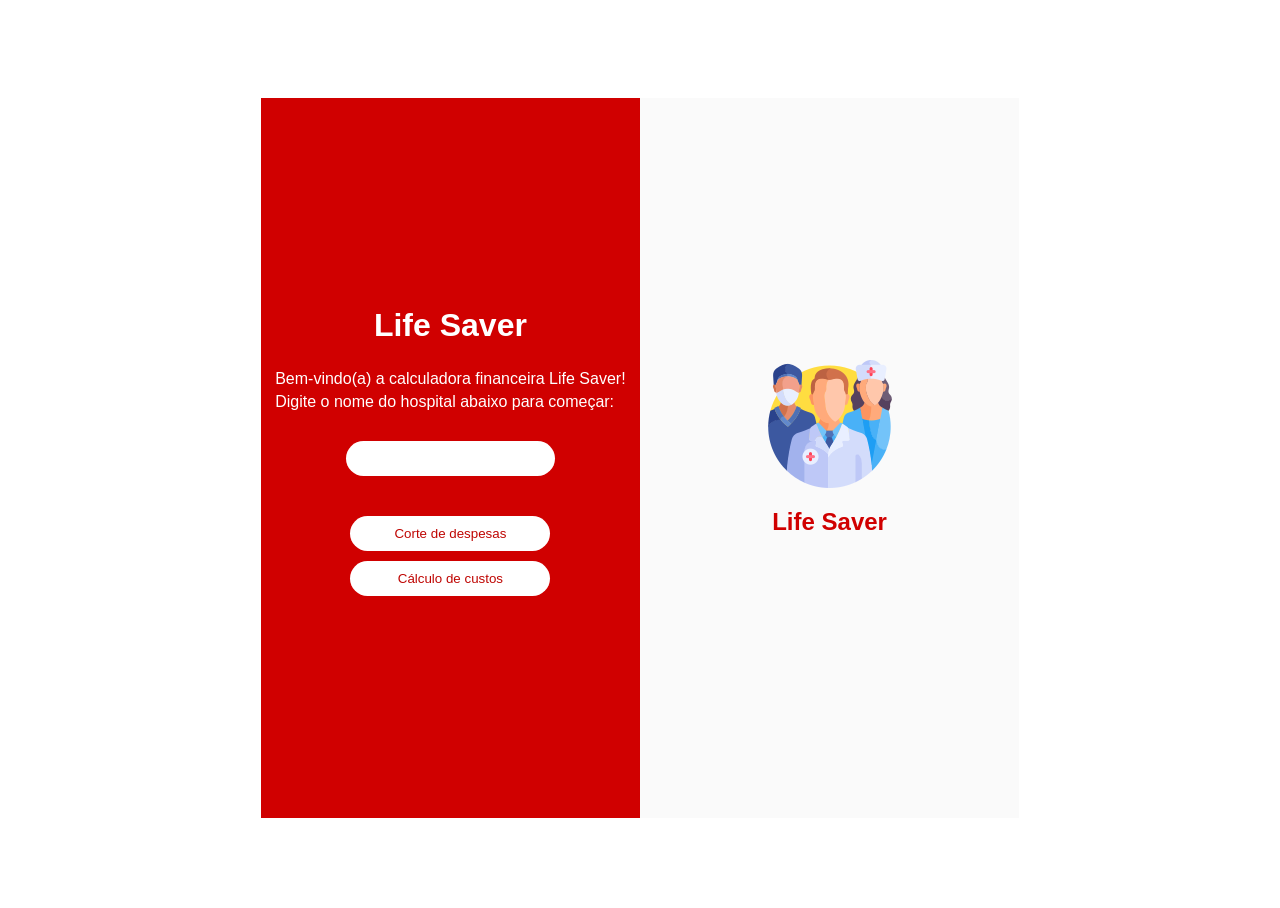
==== index.html @ 31a13883 "Versão inicial simulador financeiro do grupo Adição da versão inicial do simulador financeiro. Conté" ====
<!doctype html>
<html lang="pt-br">
  <head>
    <meta charset="UTF-8" />
    <meta name="viewport" content="width=device-width, initial-scale=1.0" />
    <title>Simulador Financeiro</title>
    <link rel="stylesheet" href="assets/css/index.css" />
  </head>

  <body id="body">
    <div class="main-container" id="mainContainer">
      <div class="form-section">
        <h1>Life Saver</h1>

        <div class="paragraph-group">
          <p class="form-description">
            Bem-vindo(a) a calculadora financeira Life Saver!
          </p>
          <p class="form-description">
            Digite o nome do hospital abaixo para começar:
          </p>
        </div>

        <input type="text" id="inputNomeHospital" class="form-input" />

        <div class="button-group">
          <button class="btn" onclick="exibirCortesCustos()">
            Corte de despesas
          </button>
          <button class="btn" onclick="exibirCalculoCustos()">
            Cálculo de custos
          </button>
        </div>

        <div id="divAlert"></div>
      </div>

      <div class="image-section">
        <img
          src="assets/img/medical-team.png"
          alt=""
          height="128px"
          width="128px"
        />
        <h2>Life Saver</h2>
      </div>
    </div>
  </body>
</html>
<script>
  let listaCorteCustos = `
    <style>
      html,
      body {
        height: 100%;
      }

      body {
        display: flex;
        justify-content: center;
        align-items: center;

        margin: 0;

        font-family: Arial, Helvetica, sans-serif;
        color: white;
        text-align: center;

        background-image: url(https://img.freepik.com/vetores-premium/fundo-de-ilustracao-vetorial-de-clinica-de-padrao-medico-sem-costura-papel-de-parede-de-saude-apresentacao-de-negocios-de-textura-repetida-bonita_153454-7404.jpg);
      }

      .main-container {
        display: flex;
        justify-content: center;
        align-items: center;

        width: 60%;
        height: 80%;
      }

      .form-section {
        display: flex;
        flex-direction: column;
        align-items: center;

        width: 50%;
        height: 100%;

        padding-top: 20px;

        background-color: #d00000;
        border-radius: 5px;
      }

      .btn-group {
        display: flex;
        flex-direction: column;
      }

      .btn {
        width: 200px;

        padding: 10px 20px;
        margin: 5px;
        margin-top: 20px;

        font-size: 20px;
        color: #bf0603;

        background-color: white;
        border-radius: 10px;
        border: none;
      }
    </style>
    <div class="main-container">
      <div class="form-section">
        <h1>Corte de despesas</h1>
        <div class="btn-group">
          <button class="btn" onclick="carregarCalculadora1()">
            Economia com redução de complicações
          </button>
          <button class="btn" onclick="calcular()">
            Economia com redução de termômetros
          </button>
          <button class="btn" onclick="calcular()">
            Economia com equipamentos
          </button>
          <button class="btn" onclick="calcular()">
            Economia com enfermeiros
          </button>
        </div>
      </div>
    </div>
  `;

  let listaCalculoCusto = `
    <style>
      html,
      body {
        height: 100%;
      }

      body {
        display: flex;
        justify-content: center;
        align-items: center;

        margin: 0;

        font-family: Arial, Helvetica, sans-serif;
        color: white;
        text-align: center;

        background-image: url(https://img.freepik.com/vetores-premium/fundo-de-ilustracao-vetorial-de-clinica-de-padrao-medico-sem-costura-papel-de-parede-de-saude-apresentacao-de-negocios-de-textura-repetida-bonita_153454-7404.jpg);
      }

      .main-container {
        display: flex;
        justify-content: center;
        align-items: center;

        width: 60%;
        height: 80%;
      }

      .form-section {
        display: flex;
        flex-direction: column;
        align-items: center;

        width: 50%;
        height: 100%;

        padding-top: 20px;

        background-color: #d00000;
        border-radius: 5px;
      }

      .btn-group {
        display: flex;
        flex-direction: column;
      }

      .btn {
        width: 200px;

        padding: 10px 20px;
        margin: 5px;
        margin-top: 20px;

        font-size: 20px;
        color: #bf0603;

        background-color: white;
        border-radius: 10px;
        border: none;
      }
    </style>
    <div class="main-container">
      <div class="form-section">
        <h1>Cálculo de custos</h1>
        <div class="btn-group">
          <button class="btn" onclick="carregarCalculadora1()">
            Custos com a pulseira
          </button>
          <button class="btn" onclick="calcular()">
            Economia com redução de termômetros
          </button>
          <button class="btn" onclick="calcular()">
            Economia com equipamentos
          </button>
          <button class="btn" onclick="calcular()">
            Economia com enfermeiros
          </button>
        </div>
      </div>
    </div>
  `;

  let calculadora1 = `
    <style>
      html,
      body {
        height: 100%;
      }

      body {
        display: flex;
        justify-content: center;
        align-items: center;

        margin: 0;

        font-family: Arial, Helvetica, sans-serif;
        color: white;
        text-align: center;

        background-image: url(https://img.freepik.com/vetores-premium/fundo-de-ilustracao-vetorial-de-clinica-de-padrao-medico-sem-costura-papel-de-parede-de-saude-apresentacao-de-negocios-de-textura-repetida-bonita_153454-7404.jpg);
      }

      .main-container {
        display: flex;
        justify-content: center;
        align-items: center;

        width: 30%;
        height: 60%;
      }

      .form-section {
        display: flex;
        flex-direction: column;
        align-items: center;

        width: 100%;
        height: 100%;

        padding: 60px 0px 120px 0px;

        background-color: #d00000;
        border-radius: 5px;
      }

      .paragraph-group {
        display: flex;
        flex-direction: column;
        align-items: center;

        margin-bottom: 20px;
      }

      .form-description {
        margin: 5px;
      }

      .form-input {
        padding: 10px 20px;

        margin-top: 5px;

        border-radius: 20px;
        border: none;
      }

      .button-group {
        display: flex;
        flex-direction: column;

        margin-top: 35px;
        margin-bottom: 30px;
      }

      .btn {
        width: 200px;

        padding: 10px 20px;
        margin: 5px;

        background-color: white;
        color: #bf0603;

        border-radius: 20px;
        border: none;
      }

      .form-section h1 {
        margin: 0;
        margin-bottom: 15px;

        margin-top: 20px;
      }

      .div-mensagem {
        margin-top: 20px;
      }
    </style>
    <div class="main-container">
      <div class="form-section">
        <h1>
          Economia com Redução <br />
          de Complicações
        </h1>

        <div class="paragraph-group">
          <p class="form-description">Número de leitos na UTI:</p>
          <input type="number" id="inputLeitosUTI" class="form-input" />
        </div>

        <div class="paragraph-group">
          <p class="form-description">
            Taxa média de complicações por <br />
            falha de monitoramento (%):
          </p>
          <input type="number" id="inputTaxaComplicacoes" class="form-input" />
        </div>

        <div class="paragraph-group">
          <p class="form-description">Custo médio por complicação (R$):</p>
          <input type="number" id="inputCustoComplicacoes" class="form-input" />
        </div>

        <button class="btn" onclick="calcularEconomiaReducaoComplicacoes()">Calcular</button>

        <div class="div-mensagem" id="divMensagem"></div>
      </div>
    </div>
  `;

  function exibirCortesCustos() {
    let nomeHospital = inputNomeHospital.value;

    if (nomeHospital === "") {
      divAlert.innerHTML = `<span style = "background-color: yellow; color: red;">O nome do hospital deve ser preenchido!</span>`;
    } else {
      body.innerHTML = listaCorteCustos;
    }
  }

  function carregarCalculadora1() {
    body.innerHTML = calculadora1;
  }

  function calcularEconomiaReducaoComplicacoes() {
    let quantidadeLeitos = Number(inputLeitosUTI.value);
    let taxaComplicacoes = Number(inputTaxaComplicacoes.value) / 100;
    let custoComplicacoes = Number(inputCustoComplicacoes.value);

    let percentualReducao = 20 / 100;

    let casosEvitados = quantidadeLeitos * taxaComplicacoes * percentualReducao;

    let economiaAnual = casosEvitados * custoComplicacoes;

    divMensagem.innerHTML = `
            Estimativa de casos evitados: ${casosEvitados} <br>
            Estimativa de economia anual: R$ ${economiaAnual}
        `;
  }

  function exibirCalculoCustos() {
    let nomeHospital = inputNomeHospital.value;

    if (nomeHospital === "") {
      divAlert.innerHTML = `<span style = "background-color: yellow; color: red;">O nome do hospital deve ser preenchido!</span>`;
    } else {
      body.innerHTML = listaCalculoCusto;
    }
  }
</script>
---- assets/css/index.css ----
body,
html {
  height: 100%;
}

body {
  display: flex;
  align-items: center;

  font-family: Arial, Helvetica, sans-serif;
  color: white;

  background-image: url(https://img.freepik.com/vetores-premium/fundo-de-ilustracao-vetorial-de-clinica-de-padrao-medico-sem-costura-papel-de-parede-de-saude-apresentacao-de-negocios-de-textura-repetida-bonita_153454-7404.jpg);
  
  /* background-image: url(https://thumbs.dreamstime.com/b/teste-padr%C3%A3o-sem-emenda-da-farm%C3%A1cia-dental-m%C3%A9dica-do-s%C3%ADmbolo-sinal-m%C3%A9dico-equipamento-fundo-repeti%C3%A7%C3%A3o-biotecnologia-145884983.jpg); */
}

.main-container {
  display: flex;

  height: 80%;
  width: 60%;

  margin: auto;
}

.form-section {
  display: flex;
  flex-direction: column;
  align-items: center;
  justify-content: center;

  width: 50%;
  height: 100%;

  background-color: #d00000;
}

.image-section {
  display: flex;
  flex-direction: column;
  justify-content: center;
  align-items: center;

  width: 50%;
  height: 100%;

  background-color: #fafafa;
}

.image-section h2 {
  color: #d00000;
}

.form-description {
  margin: 5px;
}

.paragraph-group {
  margin-bottom: 25px;
}

.button-group {
  display: flex;
  flex-direction: column;

  margin-top: 35px;
  margin-bottom: 30px;
}

.btn {
  width: 200px;

  padding: 10px 20px 10px 20px;
  margin: 5px;

  border: none;
  border-radius: 20px;

  background-color: white;
  color: #bf0603;
}

#inputNomeHospital {
  padding: 10px 20px 10px 20px;

  border-radius: 20px;
  border: none;
}
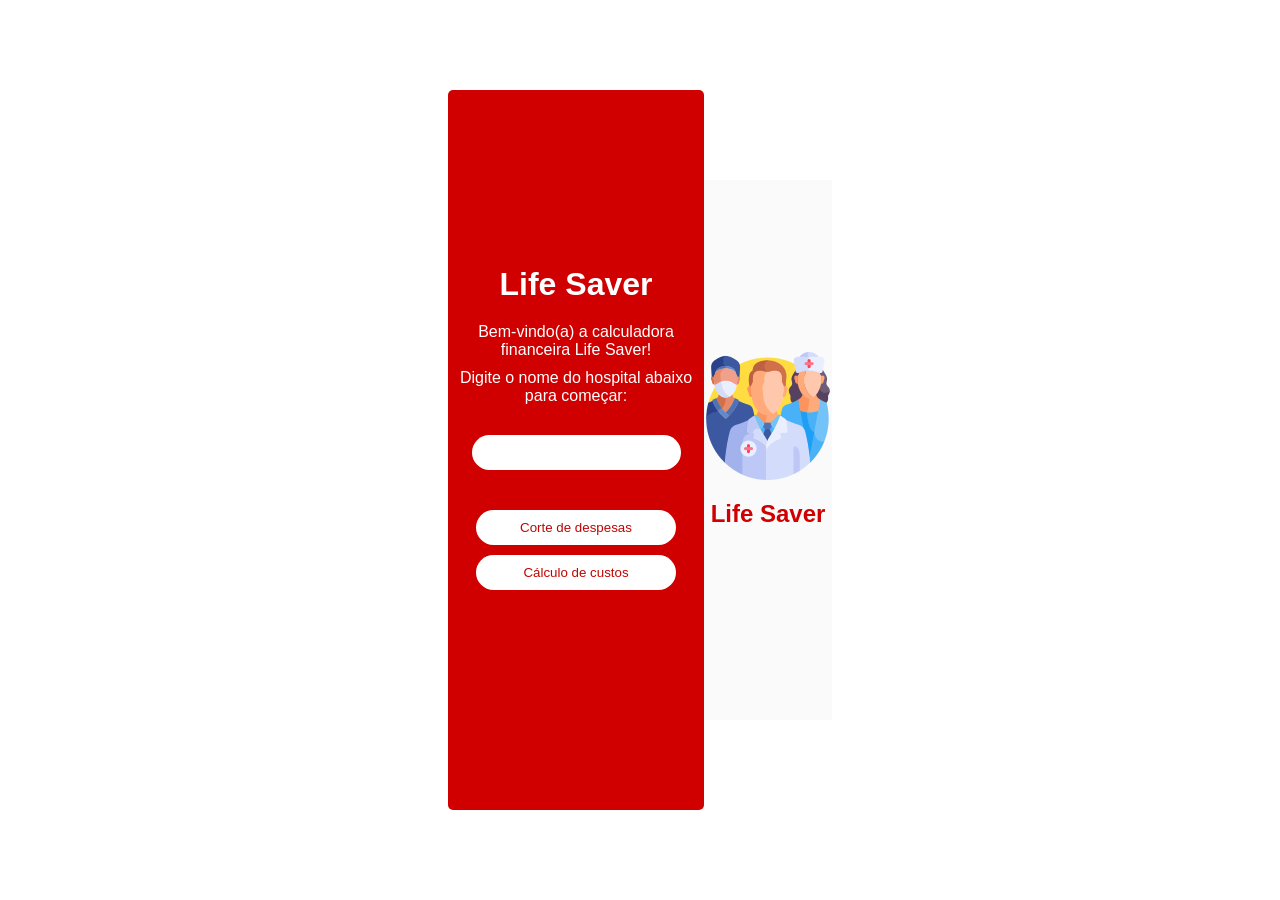
==== commit 8700c46f: "refactor: integrate individual calculators in main file" ====
--- a/index.html
+++ b/index.html
@@ -5,6 +5,7 @@
     <meta name="viewport" content="width=device-width, initial-scale=1.0" />
     <title>Simulador Financeiro</title>
     <link rel="stylesheet" href="assets/css/index.css" />
+    <link rel="stylesheet" href="assets/css/calculadoras.css" />
   </head>
 
   <body id="body">
@@ -48,274 +49,97 @@
   </body>
 </html>
 <script>
-  let listaCorteCustos = `
-    <style>
-      html,
-      body {
-        height: 100%;
-      }
-
-      body {
-        display: flex;
-        justify-content: center;
-        align-items: center;
-
-        margin: 0;
-
-        font-family: Arial, Helvetica, sans-serif;
-        color: white;
-        text-align: center;
-
-        background-image: url(https://img.freepik.com/vetores-premium/fundo-de-ilustracao-vetorial-de-clinica-de-padrao-medico-sem-costura-papel-de-parede-de-saude-apresentacao-de-negocios-de-textura-repetida-bonita_153454-7404.jpg);
-      }
-
-      .main-container {
-        display: flex;
-        justify-content: center;
-        align-items: center;
-
-        width: 60%;
-        height: 80%;
-      }
-
-      .form-section {
-        display: flex;
-        flex-direction: column;
-        align-items: center;
-
-        width: 50%;
-        height: 100%;
-
-        padding-top: 20px;
-
-        background-color: #d00000;
-        border-radius: 5px;
-      }
-
-      .btn-group {
-        display: flex;
-        flex-direction: column;
-      }
-
-      .btn {
-        width: 200px;
-
-        padding: 10px 20px;
-        margin: 5px;
-        margin-top: 20px;
-
-        font-size: 20px;
-        color: #bf0603;
-
-        background-color: white;
-        border-radius: 10px;
-        border: none;
-      }
-    </style>
-    <div class="main-container">
-      <div class="form-section">
-        <h1>Corte de despesas</h1>
-        <div class="btn-group">
-          <button class="btn" onclick="carregarCalculadora1()">
-            Economia com redução de complicações
-          </button>
-          <button class="btn" onclick="calcular()">
-            Economia com redução de termômetros
-          </button>
-          <button class="btn" onclick="calcular()">
-            Economia com equipamentos
-          </button>
-          <button class="btn" onclick="calcular()">
-            Economia com enfermeiros
-          </button>
-        </div>
-      </div>
-    </div>
-  `;
-
-  let listaCalculoCusto = `
-    <style>
-      html,
-      body {
-        height: 100%;
-      }
-
-      body {
-        display: flex;
-        justify-content: center;
-        align-items: center;
-
-        margin: 0;
-
-        font-family: Arial, Helvetica, sans-serif;
-        color: white;
-        text-align: center;
-
-        background-image: url(https://img.freepik.com/vetores-premium/fundo-de-ilustracao-vetorial-de-clinica-de-padrao-medico-sem-costura-papel-de-parede-de-saude-apresentacao-de-negocios-de-textura-repetida-bonita_153454-7404.jpg);
-      }
-
-      .main-container {
-        display: flex;
-        justify-content: center;
-        align-items: center;
-
-        width: 60%;
-        height: 80%;
-      }
-
-      .form-section {
-        display: flex;
-        flex-direction: column;
-        align-items: center;
-
-        width: 50%;
-        height: 100%;
-
-        padding-top: 20px;
-
-        background-color: #d00000;
-        border-radius: 5px;
-      }
-
-      .btn-group {
-        display: flex;
-        flex-direction: column;
-      }
-
-      .btn {
-        width: 200px;
-
-        padding: 10px 20px;
-        margin: 5px;
-        margin-top: 20px;
-
-        font-size: 20px;
-        color: #bf0603;
-
-        background-color: white;
-        border-radius: 10px;
-        border: none;
-      }
-    </style>
-    <div class="main-container">
-      <div class="form-section">
-        <h1>Cálculo de custos</h1>
-        <div class="btn-group">
-          <button class="btn" onclick="carregarCalculadora1()">
-            Custos com a pulseira
-          </button>
-          <button class="btn" onclick="calcular()">
-            Economia com redução de termômetros
-          </button>
-          <button class="btn" onclick="calcular()">
-            Economia com equipamentos
-          </button>
-          <button class="btn" onclick="calcular()">
-            Economia com enfermeiros
-          </button>
-        </div>
-      </div>
-    </div>
-  `;
-
-  let calculadora1 = `
-    <style>
-      html,
-      body {
-        height: 100%;
-      }
-
-      body {
-        display: flex;
-        justify-content: center;
-        align-items: center;
-
-        margin: 0;
-
-        font-family: Arial, Helvetica, sans-serif;
-        color: white;
-        text-align: center;
-
-        background-image: url(https://img.freepik.com/vetores-premium/fundo-de-ilustracao-vetorial-de-clinica-de-padrao-medico-sem-costura-papel-de-parede-de-saude-apresentacao-de-negocios-de-textura-repetida-bonita_153454-7404.jpg);
-      }
-
-      .main-container {
-        display: flex;
-        justify-content: center;
-        align-items: center;
-
-        width: 30%;
-        height: 60%;
-      }
-
-      .form-section {
-        display: flex;
-        flex-direction: column;
-        align-items: center;
-
-        width: 100%;
-        height: 100%;
-
-        padding: 60px 0px 120px 0px;
-
-        background-color: #d00000;
-        border-radius: 5px;
-      }
-
-      .paragraph-group {
-        display: flex;
-        flex-direction: column;
-        align-items: center;
-
-        margin-bottom: 20px;
-      }
-
-      .form-description {
-        margin: 5px;
-      }
-
-      .form-input {
-        padding: 10px 20px;
-
-        margin-top: 5px;
-
-        border-radius: 20px;
-        border: none;
-      }
-
-      .button-group {
-        display: flex;
-        flex-direction: column;
-
-        margin-top: 35px;
-        margin-bottom: 30px;
-      }
-
-      .btn {
-        width: 200px;
-
-        padding: 10px 20px;
-        margin: 5px;
-
-        background-color: white;
-        color: #bf0603;
-
-        border-radius: 20px;
-        border: none;
-      }
-
-      .form-section h1 {
-        margin: 0;
-        margin-bottom: 15px;
-
-        margin-top: 20px;
-      }
-
-      .div-mensagem {
-        margin-top: 20px;
-      }
-    </style>
-    <div class="main-container">
+  let carregarConteudo = ``;
+
+  let nomeHospital = "";
+
+  function exibirCortesCustos() {
+    nomeHospital = inputNomeHospital.value;
+
+    carregarConteudo = `
+      <style>body,html{height:100%}body{display:flex;justify-content:center;align-items:center;margin:0;font-family:Arial,Helvetica,sans-serif;color:#fff;text-align:center;background-image:url(https://img.freepik.com/vetores-premium/fundo-de-ilustracao-vetorial-de-clinica-de-padrao-medico-sem-costura-papel-de-parede-de-saude-apresentacao-de-negocios-de-textura-repetida-bonita_153454-7404.jpg)}.main-container{display:flex;justify-content:center;align-items:center;width:60%;height:80%}.form-section{display:flex;flex-direction:column;align-items:center;width:50%;height:100%;padding-top:20px;background-color:#d00000;border-radius:5px}.btn-group{display:flex;flex-direction:column}.btn{width:200px;padding:10px 20px;margin:5px;margin-top:20px;font-size:20px;color:#bf0603;background-color:#fff;border-radius:10px;border:none}</style><div class=main-container><div class=form-section><h1>Corte de despesas</h1><div class=btn-group><button class=btn onclick=carregarCalculadora1()>Economia com redução de complicações</button> <button class=btn onclick=calcular()>Economia com redução de termômetros</button> <button class=btn onclick=calcular()>Economia com equipamentos</button> <button class=btn onclick=calcular()>Economia com enfermeiros</button></div></div></div>
+    `;
+
+    if (nomeHospital === "") {
+      divAlert.innerHTML = `<span style = "background-color: yellow; color: red;">O nome do hospital deve ser preenchido!</span>`;
+    } else {
+      body.innerHTML = carregarConteudo;
+    }
+  }
+
+  function exibirCalculoCustos() {
+    carregarConteudo = `
+      <style>body,html{height:100%}body{display:flex;justify-content:center;align-items:center;margin:0;font-family:Arial,Helvetica,sans-serif;color:#fff;text-align:center;background-image:url(https://img.freepik.com/vetores-premium/fundo-de-ilustracao-vetorial-de-clinica-de-padrao-medico-sem-costura-papel-de-parede-de-saude-apresentacao-de-negocios-de-textura-repetida-bonita_153454-7404.jpg)}.main-container{display:flex;justify-content:center;align-items:center;width:60%;height:80%}.form-section{display:flex;flex-direction:column;align-items:center;width:50%;height:100%;padding-top:20px;background-color:#d00000;border-radius:5px}.btn-group{display:flex;flex-direction:column}.btn{width:200px;padding:10px 20px;margin:5px;margin-top:20px;font-size:20px;color:#bf0603;background-color:#fff;border-radius:10px;border:none}</style><div class=main-container><div class=form-section><h1>Cálculo de custos</h1><div class=btn-group><button class=btn onclick=carregarCalculadora2()>Custos com a pulseira</button> <button class=btn onclick=calcular()>Economia com redução de termômetros</button> <button class=btn onclick=calcular()>Economia com equipamentos</button> <button class=btn onclick=calcular()>Economia com enfermeiros</button></div></div></div>
+    `;
+
+    if (nomeHospital === "") {
+      divAlert.innerHTML = `<span style = "background-color: yellow; color: red;">O nome do hospital deve ser preenchido!</span>`;
+    } else {
+      body.innerHTML = carregarConteudo;
+    }
+  }
+
+  function carregarCalculadora1() {
+    carregarConteudo = `
+      <style>body,html{height:100%}body{display:flex;justify-content:center;align-items:center;margin:0;font-family:Arial,Helvetica,sans-serif;color:#fff;text-align:center;background-image:url(https://img.freepik.com/vetores-premium/fundo-de-ilustracao-vetorial-de-clinica-de-padrao-medico-sem-costura-papel-de-parede-de-saude-apresentacao-de-negocios-de-textura-repetida-bonita_153454-7404.jpg)}.main-container{display:flex;justify-content:center;align-items:center;width:30%;height:60%}.form-section{display:flex;flex-direction:column;align-items:center;width:100%;height:100%;padding:60px 0 120px 0;background-color:#d00000;border-radius:5px}.paragraph-group{display:flex;flex-direction:column;align-items:center;margin-bottom:20px}.form-description{margin:5px}.form-input{padding:10px 20px;margin-top:5px;border-radius:20px;border:none}.button-group{display:flex;flex-direction:column;margin-top:35px;margin-bottom:30px}.btn{width:200px;padding:10px 20px;margin:5px;background-color:#fff;color:#bf0603;border-radius:20px;border:none}.form-section h1{margin:0;margin-bottom:15px;margin-top:50px}.div-mensagem{margin-top:20px}</style><div class=main-container><div class=form-section><h1>Economia com Redução<br>de Complicações</h1><div class=paragraph-group><p class=form-description>Número de leitos na UTI:</p><input class=form-input id=inputLeitosUTI type=number></div><div class=paragraph-group><p class=form-description>Taxa média de complicações por<br>falha de monitoramento (%):</p><input class=form-input id=inputTaxaComplicacoes type=number></div><div class=paragraph-group><p class=form-description>Custo médio por complicação (R$):</p><input class=form-input id=inputCustoComplicacoes type=number></div><button class=btn onclick=calcularEconomiaReducaoComplicacoes()>Calcular</button><div class=div-mensagem id=divMensagem></div></div></div>
+    `;
+
+    body.innerHTML = carregarConteudo;
+  }
+
+  function calcularEconomiaReducaoComplicacoes() {
+    let quantidadeLeitos = Number(inputLeitosUTI.value);
+    let taxaComplicacoes = Number(inputTaxaComplicacoes.value) / 100;
+    let custoComplicacoes = Number(inputCustoComplicacoes.value);
+
+    let percentualReducao = 20 / 100;
+
+    let casosEvitados = quantidadeLeitos * taxaComplicacoes * percentualReducao;
+
+    let economiaAnual = casosEvitados * custoComplicacoes;
+
+    divMensagem.innerHTML = `
+            Estimativa de casos evitados <br> para o hospital ${nomeHospital}: ${casosEvitados} <br> <br>
+            Estimativa de economia anual <br> para o hospital ${nomeHospital}: R$ ${economiaAnual}
+        `;
+  }
+
+  function carregarCalculadora2() {
+    body.innerHTML = ``;
+  }
+
+  // Beatriz Iwata
+  let conteudoBI = `<div class="main-container">
+      <div class="form-section">
+        <h1>
+          Economia com Redução <br />
+          de Complicações
+        </h1>
+
+        <div class="paragraph-group">
+          <p class="form-description">Inserir Lucro Líquido Anual do Hospital</p>
+          <input type="number" id="input_lucro" class="form-input" />
+        </div>
+
+        <div class="paragraph-group">
+          <p class="form-description">Inserir Investimento</p>
+          <input type="number" id="input_investimento" class="form-input" />
+        </div>
+
+        <button class="btn" onclick="calculoGF()">Calcular</button>
+
+        <div class="div-mensagem" id="div_mensagem"></div>
+      </div>
+    </div>`;
+
+  function calculoBI() {
+    let lucro = input_lucro.value;
+    let investimento = input_investimento.value;
+    div_mensagem.innerHTML = `Você teve um retorno de ${(lucro / investimento) * 100}%.`;
+  }
+
+  // Ezequiel Eduardo
+  let conteudoEE = `<div class="main-container">
       <div class="form-section">
         <h1>
           Economia com Redução <br />
@@ -340,28 +164,13 @@
           <input type="number" id="inputCustoComplicacoes" class="form-input" />
         </div>
 
-        <button class="btn" onclick="calcularEconomiaReducaoComplicacoes()">Calcular</button>
-
-        <div class="div-mensagem" id="divMensagem"></div>
-      </div>
-    </div>
-  `;
-
-  function exibirCortesCustos() {
-    let nomeHospital = inputNomeHospital.value;
-
-    if (nomeHospital === "") {
-      divAlert.innerHTML = `<span style = "background-color: yellow; color: red;">O nome do hospital deve ser preenchido!</span>`;
-    } else {
-      body.innerHTML = listaCorteCustos;
-    }
-  }
-
-  function carregarCalculadora1() {
-    body.innerHTML = calculadora1;
-  }
-
-  function calcularEconomiaReducaoComplicacoes() {
+        <button class="btn" onclick="calculoGF()">Calcular</button>
+
+        <div class="div-mensagem" id="div_mensagem"></div>
+      </div>
+    </div>`;
+
+  function calculoEE() {
     let quantidadeLeitos = Number(inputLeitosUTI.value);
     let taxaComplicacoes = Number(inputTaxaComplicacoes.value) / 100;
     let custoComplicacoes = Number(inputCustoComplicacoes.value);
@@ -372,19 +181,394 @@
 
     let economiaAnual = casosEvitados * custoComplicacoes;
 
-    divMensagem.innerHTML = `
+    div_mensagem.innerHTML = `
             Estimativa de casos evitados: ${casosEvitados} <br>
             Estimativa de economia anual: R$ ${economiaAnual}
         `;
   }
 
-  function exibirCalculoCustos() {
-    let nomeHospital = inputNomeHospital.value;
-
-    if (nomeHospital === "") {
-      divAlert.innerHTML = `<span style = "background-color: yellow; color: red;">O nome do hospital deve ser preenchido!</span>`;
+  // Gabriel Filgueiras
+  let conteudoGF = `<div class="main-container">
+      <div class="form-section">
+        <h1>
+          Economia com Redução <br />
+          de Complicações
+        </h1>
+
+        <div class="paragraph-group">
+          <p class="form-description">Gasto Estimado com os Equipamentos Padrôes (R$):</p>
+          <input type="number" id="ipt_equipamentos" class="form-input" />
+        </div>
+
+        <div class="paragraph-group">
+          <p class="form-description">Gasto Estimado com a Pulseira (R$):</p>
+          <input type="number" id="ipt_pulseira" class="form-input" />
+        </div>
+
+        <button class="btn" onclick="calculoGF()">Calcular</button>
+
+        <div class="div-mensagem" id="div_mensagem"></div>
+      </div>
+    </div>`;
+
+  function calculoGF() {
+    let calculo = Number(ipt_equipamentos.value) - Number(ipt_pulseira.value);
+    div_mensagem.innerHTML = `A economia que a pulseira proporcionará será de R$${calculo}`;
+  }
+
+  // Guilherme Camargo
+  let conteudoGC = `<div class="main-container">
+      <div class="form-section">
+        <h1>
+          Economia com Redução <br />
+          de Complicações
+        </h1>
+
+        <div class="paragraph-group">
+          <p class="form-description">Capacidade da bateria (mAh):</p>
+          <input type="number" id="input_bateria" class="form-input" />
+        </div>
+
+        <div class="paragraph-group">
+          <p class="form-description">Consumo da pulseira (mA):</p>
+          <input type="number" id="input_consumo" class="form-input" />
+        </div>
+
+        <div class="paragraph-group">
+          <p class="form-description">Horas de uso por dia:</p>
+          <input type="number" id="input_horas" class="form-input" />
+        </div>
+
+        <div class="paragraph-group">
+          <p class="form-description">Custo de energia por hora (R$):</p>
+          <input type="number" id="input_custo" class="form-input" />
+        </div>
+
+        <button class="btn" onclick="calculoGC()">Calcular</button>
+
+        <div class="div-mensagem" id="div_mensagem"></div>
+      </div>
+    </div>`;
+
+  function calculoGC() {
+    let bateria = Number(input_bateria.value);
+    let consumo = Number(input_consumo.value);
+    let horas = Number(input_horas.value);
+    let custoHora = Number(input_custo.value);
+
+    let duracao = bateria / consumo;
+
+    let consumo_diario = consumo * horas;
+
+    let consumo_mensal = consumo_diario * 30;
+
+    let custo_diario = horas * custoHora;
+
+    let custo_mensal = custo_diario * 30;
+
+    div_mensagem.innerHTML = `Duração estimada da bateria: ${duracao} horas <br>
+     Consumo diário: ${consumo_diario} mAh <br>
+     Consumo mensal: ${consumo_mensal} mAh <br>
+     Custo diário de energia: R$ ${custo_diario} <br>
+     Custo mensal de energia: R$ ${custo_mensal}`;
+  }
+
+  // Gustavo Brun
+  let conteudoGB = `<div class="main-container">
+      <div class="form-section">
+        <h1>
+          Economia com Redução <br />
+          de Complicações
+        </h1>
+
+        <div class="paragraph-group">
+          <p class="form-description">Quantidade de leitos de UTI:</p>
+          <input type="number" id="input_leitos" class="form-input" />
+        </div>
+
+        <div class="paragraph-group">
+          <p class="form-description">Valor da pulseira:</p>
+          <input type="number" id="input_custo_pulseira" class="form-input" />
+        </div>
+
+        <div class="paragraph-group">
+          <p class="form-description">Valor mensal do sistema:</p>
+          <input type="number" id="input_custo_sistema" class="form-input" />
+        </div>
+
+        <button class="btn" onclick="calculoGB()">Calcular</button>
+
+        <div class="div-mensagem" id="div_mensagem"></div>
+      </div>
+    </div>`;
+
+  function calculoGB() {
+    let leitos = Number(input_leitos.value);
+    let custoPulseira = Number(input_custo_pulseira.value);
+    let custoSistema = Number(input_custo_sistema.value);
+
+    let febre = (leitos * 70) / 100;
+    let hipotermia = (leitos * 57.8) / 100;
+
+    let febreReduzida = (leitos * 50) / 100;
+    let hipotermiaReduzida = (leitos * 37.8) / 100;
+
+    div_mensagem.innerHTML = `
+          Em uma UTI com ${leitos} leitos, cada um com uma pulseira custando R$${custoPulseira} e um custo fixo operacional de R$${custoSistema}, </br>
+          o custo total de implementação seria de R$ ${custoPulseira * leitos + custoSistema}. </br>
+          </br>
+          Sem a solução Life Safer, dentre os ${leitos} leitos, aproximadamente ${febre} teriam febre (70%) e ${hipotermia} teriam hipotermia (57,8%). </br>
+          </br>
+          Com a solução Life Safer, com redução de 20%, dentre os ${leitos} leitos, aproximadamente ${febreReduzida} teriam febre (50%) e ${hipotermiaReduzida} teriam hipotermia (37,8%).
+        `;
+  }
+
+  // Gustavo de Souza
+  let conteudoGS = `<div class="main-container">
+      <div class="form-section">
+        <h1>
+          Economia com Redução <br />
+          de Complicações
+        </h1>
+
+        <div class="paragraph-group">
+          <p class="form-description">Insira quantos termometros são gastos por dia:</p>
+          <input type="number" id="input_termometro" class="form-input" />
+        </div>
+
+        <div class="paragraph-group">
+          <p class="form-description">Insira quanto dias o paciente ficou na  UTI</p>
+          <input type="number" id="input_dias" class="form-input" />
+        </div>
+
+        <div class="paragraph-group">
+          <p class="form-description">Insira a quantidade de obitos por ataques cardiacos por dia:</p>
+          <input type="number" id="input_obitos" class="form-input" />
+        </div>
+
+        <button class="btn" onclick="calculoGS()">Calcular</button>
+
+        <div class="div-mensagem" id="div_mensagem"></div>
+      </div>
+    </div>`;
+
+  function calculoGS() {
+    let termometros = 2.0;
+    let diaria = 3000.0;
+    let cateterismo = 5000.0;
+    let angioplastia = 20000.0;
+
+    let obitos = Number(input_obitos.value);
+    let dias = Number(input_dias.value);
+    let valorDiaria = dias * diaria;
+    let qtdTermometros = Number(input_termometro.value);
+    let valorTerm = qtdTermometros * termometros;
+
+    div_mensagem.innerHTML = `O Life Saver é uma alternativa para hospitais poderem monitorar a temperatura de paciente na UTI <br>
+        A solução apresenta um sistema que pode ser monitorado remotamente, e com componentes que podem ser reutilizados após a esterilização <br>
+
+        Você gasta com termometros por dia cerca de <b>R$${valorTerm}</b>;
+
+        Um paciente internado na UTI por algum tipo de ataque cardiovascular pode ter o custo de: <br>
+        Diaria: Se ele ficou internado por <b>${dias} dias</b>, no total, ele teve um custo de <b>R$${valorDiaria}</b>. <br> <br>
+
+        E caso o paciente tenha feito procedimentos como Cateterismo e Angioplastia, esse  valor pode ser ainda maior! <br>
+        Com Cateterismo custando <b>em média R$${cateterismo}</b>. E Angioplastia custando <b>em média R$${angioplastia}</b>; <br><br>
+
+                Com isso as <b>${obitos}</b> pessoas que perderam a sua vida neste dia, poderiam ter um chance maior de sobreviver. <br>
+        E o risco de indenizações seria menor. Com uma indenização podendo custar entre <b>R$100 Mil a R$1 Milhão</b> <br><br>
+
+        Mas antes de qualquer custo, o Life Saver tem o compromisso de aumentar as chances de sobrevivência desses pacientes <br>
+        Entregando um monitoramento contínuo e remoto para os enfermeiros, assim, podendo gerar uma resposta mais rápida por <br>
+        por parte da equipe médica.`;
+  }
+
+  // Icaro Nunes
+  let conteudoIN = `<div class="main-container">
+      <div class="form-section">
+        <h1>
+          Economia com Redução <br />
+          de Complicações
+        </h1>
+
+        <div class="paragraph-group">
+          <p class="form-description">Quantidade de leitos de UTI:</p>
+          <input type="number" id="ipt_leitos" class="form-input" />
+        </div>
+
+        <div class="paragraph-group">
+          <p class="form-description">Custo Unitario da pulseira:</p>
+          <input type="number" id="ipt_custoPulseira" class="form-input" />
+        </div>
+
+        <div class="paragraph-group">
+          <p class="form-description">Custo mensal do sistema:</p>
+          <input type="number" id="ipt_custoSistema" class="form-input" />
+        </div>
+
+        <div class="paragraph-group">
+          <p class="form-description"> 
+            Custo médio de uma complicação evitavel <br>
+            (Sepse, Hipotermia grave, Eventos cardiovasculares induzidos por febre, Acidente Vascular Cerebral (AVC)):
+          </p>
+          <input type="number" id="ipt_custoCompli" class="form-input" />
+        </div>
+
+        <div class="paragraph-group">
+          <p class="form-description">Quantidade média de complicações por mês(Estimativa):</p>
+          <input type="number" id="ipt_qtdCompliMes" class="form-input" />
+        </div>
+
+        <button class="btn" onclick="calculoIN()">Calcular</button>
+
+        <div class="div-mensagem" id="div_mensagem"></div>
+      </div>
+    </div>`;
+
+  function calculoIN() {
+    let termometros = 2.0;
+    let diaria = 3000.0;
+    let cateterismo = 5000.0;
+    let angioplastia = 20000.0;
+
+    let obitos = Number(input_obitos.value);
+    let dias = Number(input_dias.value);
+    let valorDiaria = dias * diaria;
+    let qtdTermometros = Number(input_termometro.value);
+    let valorTerm = qtdTermometros * termometros;
+
+    div_mensagem.innerHTML = `O Life Saver é uma alternativa para hospitais poderem monitorar a temperatura de paciente na UTI <br>
+        A solução apresenta um sistema que pode ser monitorado remotamente, e com componentes que podem ser reutilizados após a esterilização <br>
+
+        Você gasta com termometros por dia cerca de <b>R$${valorTerm}</b>;
+
+        Um paciente internado na UTI por algum tipo de ataque cardiovascular pode ter o custo de: <br>
+        Diaria: Se ele ficou internado por <b>${dias} dias</b>, no total, ele teve um custo de <b>R$${valorDiaria}</b>. <br> <br>
+
+        E caso o paciente tenha feito procedimentos como Cateterismo e Angioplastia, esse  valor pode ser ainda maior! <br>
+        Com Cateterismo custando <b>em média R$${cateterismo}</b>. E Angioplastia custando <b>em média R$${angioplastia}</b>; <br><br>
+
+                Com isso as <b>${obitos}</b> pessoas que perderam a sua vida neste dia, poderiam ter um chance maior de sobreviver. <br>
+        E o risco de indenizações seria menor. Com uma indenização podendo custar entre <b>R$100 Mil a R$1 Milhão</b> <br><br>
+
+        Mas antes de qualquer custo, o Life Saver tem o compromisso de aumentar as chances de sobrevivência desses pacientes <br>
+        Entregando um monitoramento contínuo e remoto para os enfermeiros, assim, podendo gerar uma resposta mais rápida por <br>
+        por parte da equipe médica.`;
+  }
+
+  // Kauê de Oliveira
+  let conteudoKO = `<div class="main-container">
+      <div class="form-section">
+        <h1>
+          Economia com Redução <br />
+          de Complicações
+        </h1>
+
+        <div class="paragraph-group">
+          <p class="form-description">Quantidade de leitos na UTI</p>
+          <input type="number" id="input_leitos" class="form-input" />
+        </div>
+
+        <div class="paragraph-group">
+          <p class="form-description">Custo médio da hora do enfermeiro (R$): </p>
+          <input type="number" id="input_custo_hora" class="form-input" />
+        </div>
+
+        <button class="btn" onclick="calculoKO()">Calcular</button>
+
+        <div class="div-mensagem" id="div_mensagem"></div>
+      </div>
+    </div>`;
+
+  function calculoKO() {
+    let custoEnfermagem = 0;
+    let totalLeitos = 0;
+
+    let tempoMedicaoMinutos = 5;
+    let medicoesPorDia = 24;
+
+    totalLeitos = Number(input_leitos.value);
+    custoEnfermagem = Number(input_custo_hora.value);
+
+    let tempoTotalGastoDia =
+      (totalLeitos * tempoMedicaoMinutos * medicoesPorDia) / 60;
+    let custoTotalDia = tempoTotalGastoDia * custoEnfermagem;
+
+    let mensagemImpacto = "";
+
+    if (custoTotalDia > 500) {
+      mensagemImpacto =
+        "<strong>Alerta:</strong> O custo operacional manual está muito elevado!";
     } else {
-      body.innerHTML = listaCalculoCusto;
+      mensagemImpacto = "Otimização recomendada para manutenção de custos.";
     }
+
+    div_resultado.innerHTML = `
+        <h3>Análise de Viabilidade:</h3>
+        <p>Sua equipe gasta <b>${tempoTotalGastoDia} horas</b> por dia apenas medindo temperaturas.</p>
+        <p>Isso custa ao hospital <b>R$ ${custoTotalDia}</b> diariamente.</p>
+        <p>Com a pulseira inteligente, esse custo é reduzido a zero, liberando a equipe para cuidados críticos.</p>
+        <p>${mensagemImpacto}</p>
+    `;
+  }
+
+  // Leticia dos Santos
+  let conteudoLS = `<div class="main-container">
+      <div class="form-section">
+        <h1>
+          Economia com Redução <br />
+          de Complicações
+        </h1>
+
+        <div class="paragraph-group">
+          <p class="form-description">Quantidade de pacientes na UTI por mês:</p>
+          <input type="number" id="ipt_pacientes" class="form-input" />
+        </div>
+
+        <div class="paragraph-group">
+          <p class="form-description">Custo médio por paciente (R$):</p>
+          <input type="number" id="ipt_custo" class="form-input" />
+        </div>
+
+        <div class="paragraph-group">
+          <p class="form-description">Investimento no sistema(R$):</p>
+          <input type="number" id="ipt_investimento" class="form-input" />
+        </div>
+
+        <button class="btn" onclick="calculoLS()">Calcular</button>
+
+        <div class="div-mensagem" id="div_mensagem"></div>
+      </div>
+    </div>`;
+
+  function calculoLS() {
+    let pacientes = Number(ipt_pacientes.value);
+    let custo = Number(ipt_custo.value);
+
+    let reducao = 20 / 100;
+
+    let investimento = Number(ipt_investimento.value);
+
+    let custoMensal = pacientes * custo;
+
+    let economiaMensal = custoMensal * reducao;
+
+    let economiaAnual = economiaMensal * 12;
+
+    let roi = (economiaAnual / investimento) * 100;
+
+    div_mensagem.innerHTML = `
+            <div>
+                <h3>Resultado Financeiro</h3>
+
+                Custo mensal atual da UTI: <b>R$ ${custoMensal}</b><br>
+
+                Economia mensal estimada: <b>R$ ${economiaMensal}</b><br>
+
+                Economia anual estimada: <b>R$ ${economiaAnual}</b><br>
+
+                Retorno sobre investimento (ROI): <b>${roi}%</b>
+            </div>
+            `;
   }
 </script>
--- a/assets/css/calculadoras.css
+++ b/assets/css/calculadoras.css
@@ -0,0 +1,65 @@
+body {
+  display: flex;
+  justify-content: center;
+  align-items: center;
+  margin: 0;
+  font-family: Arial, Helvetica, sans-serif;
+  color: #fff;
+  text-align: center;
+  background-image: url(https://img.freepik.com/vetores-premium/fundo-de-ilustracao-vetorial-de-clinica-de-padrao-medico-sem-costura-papel-de-parede-de-saude-apresentacao-de-negocios-de-textura-repetida-bonita_153454-7404.jpg);
+}
+.main-container {
+  display: flex;
+  justify-content: center;
+  align-items: center;
+  width: 30%;
+  height: 60%;
+}
+.form-section {
+  display: flex;
+  flex-direction: column;
+  align-items: center;
+  width: 100%;
+  height: 100%;
+  padding: 60px 0 120px 0;
+  background-color: #d00000;
+  border-radius: 5px;
+}
+.paragraph-group {
+  display: flex;
+  flex-direction: column;
+  align-items: center;
+  margin-bottom: 20px;
+}
+.form-description {
+  margin: 5px;
+}
+.form-input {
+  padding: 10px 20px;
+  margin-top: 5px;
+  border-radius: 20px;
+  border: none;
+}
+.button-group {
+  display: flex;
+  flex-direction: column;
+  margin-top: 35px;
+  margin-bottom: 30px;
+}
+.btn {
+  width: 200px;
+  padding: 10px 20px;
+  margin: 5px;
+  background-color: #fff;
+  color: #bf0603;
+  border-radius: 20px;
+  border: none;
+}
+.form-section h1 {
+  margin: 0;
+  margin-bottom: 15px;
+  margin-top: 50px;
+}
+.div-mensagem {
+  margin-top: 20px;
+}
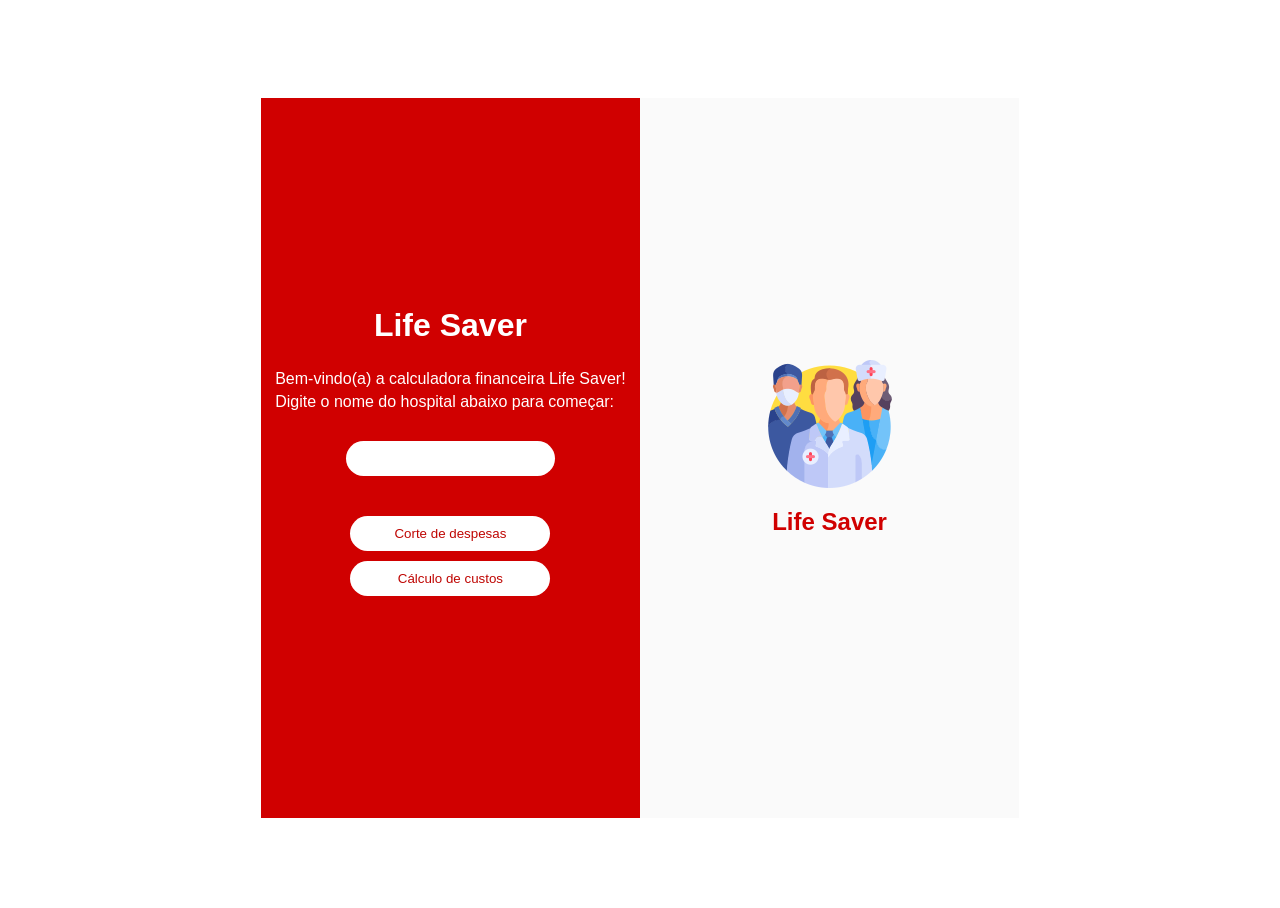
==== commit 062dd943: "Update calculadora" ====
--- a/index.html
+++ b/index.html
@@ -5,7 +5,6 @@
     <meta name="viewport" content="width=device-width, initial-scale=1.0" />
     <title>Simulador Financeiro</title>
     <link rel="stylesheet" href="assets/css/index.css" />
-    <link rel="stylesheet" href="assets/css/calculadoras.css" />
   </head>
 
   <body id="body">
@@ -25,10 +24,10 @@
         <input type="text" id="inputNomeHospital" class="form-input" />
 
         <div class="button-group">
-          <button class="btn" onclick="exibirCortesCustos()">
+          <button class="btn" onclick="exibirCalculadora1()">
             Corte de despesas
           </button>
-          <button class="btn" onclick="exibirCalculoCustos()">
+          <button class="btn" onclick="carregarCalculadora2()">
             Cálculo de custos
           </button>
         </div>
@@ -53,11 +52,104 @@
 
   let nomeHospital = "";
 
-  function exibirCortesCustos() {
+  function exibirCalculadora1() {
     nomeHospital = inputNomeHospital.value;
 
     carregarConteudo = `
-      <style>body,html{height:100%}body{display:flex;justify-content:center;align-items:center;margin:0;font-family:Arial,Helvetica,sans-serif;color:#fff;text-align:center;background-image:url(https://img.freepik.com/vetores-premium/fundo-de-ilustracao-vetorial-de-clinica-de-padrao-medico-sem-costura-papel-de-parede-de-saude-apresentacao-de-negocios-de-textura-repetida-bonita_153454-7404.jpg)}.main-container{display:flex;justify-content:center;align-items:center;width:60%;height:80%}.form-section{display:flex;flex-direction:column;align-items:center;width:50%;height:100%;padding-top:20px;background-color:#d00000;border-radius:5px}.btn-group{display:flex;flex-direction:column}.btn{width:200px;padding:10px 20px;margin:5px;margin-top:20px;font-size:20px;color:#bf0603;background-color:#fff;border-radius:10px;border:none}</style><div class=main-container><div class=form-section><h1>Corte de despesas</h1><div class=btn-group><button class=btn onclick=carregarCalculadora1()>Economia com redução de complicações</button> <button class=btn onclick=calcular()>Economia com redução de termômetros</button> <button class=btn onclick=calcular()>Economia com equipamentos</button> <button class=btn onclick=calcular()>Economia com enfermeiros</button></div></div></div>
+      <style>
+        body,
+        html {
+          height: 100%;
+        }
+        body {
+          display: flex;
+          justify-content: center;
+          align-items: center;
+          margin: 0;
+          font-family: Arial, Helvetica, sans-serif;
+          color: #fff;
+          text-align: center;
+          background-image: url(https://img.freepik.com/vetores-premium/fundo-de-ilustracao-vetorial-de-clinica-de-padrao-medico-sem-costura-papel-de-parede-de-saude-apresentacao-de-negocios-de-textura-repetida-bonita_153454-7404.jpg);
+        }
+        .main-container {
+          display: flex;
+          justify-content: center;
+          align-items: center;
+          width: 30%;
+          height: 60%;
+        }
+        .form-section {
+          display: flex;
+          flex-direction: column;
+          align-items: center;
+          width: 100%;
+          height: 100%;
+          padding: 60px 0 120px 0;
+          background-color: #d00000;
+          border-radius: 5px;
+        }
+        .paragraph-group {
+          display: flex;
+          flex-direction: column;
+          align-items: center;
+          margin-bottom: 20px;
+        }
+        .form-description {
+          margin: 5px;
+        }
+        .form-input {
+          padding: 10px 20px;
+          margin-top: 5px;
+          border-radius: 20px;
+          border: none;
+        }
+        .button-group {
+          display: flex;
+          flex-direction: column;
+          margin-top: 35px;
+          margin-bottom: 30px;
+        }
+        .btn {
+          width: 200px;
+          padding: 10px 20px;
+          margin: 5px;
+          background-color: #fff;
+          color: #bf0603;
+          border-radius: 20px;
+          border: none;
+        }
+        .form-section h1 {
+          margin: 0;
+          margin-bottom: 15px;
+          margin-top: 50px;
+        }
+        .div-mensagem {
+          margin-top: 20px;
+        }
+      </style>
+      <div class="main-container">
+        <div class="form-section">
+          <h1>Economia com Redução<br />de Complicações</h1>
+          <div class="paragraph-group">
+            <p class="form-description">Número de leitos na UTI:</p>
+            <input class="form-input" id="inputLeitosUTI" type="number" />
+          </div>
+          <div class="paragraph-group">
+            <p class="form-description">
+              Taxa média de complicações por<br />falha de monitoramento (%):
+            </p>
+            <input class="form-input" id="inputTaxaComplicacoes" type="number" />
+          </div>
+          <div class="paragraph-group">
+            <p class="form-description">Custo médio por complicação (R$):</p>
+            <input class="form-input" id="inputCustoComplicacoes" type="number" />
+          </div>
+          <button class="btn" onclick="calcularEconomiaReducaoComplicacoes()">
+            Calcular
+          </button>
+          <div class="div-mensagem" id="divMensagem"></div>
+        </div>
+      </div>
     `;
 
     if (nomeHospital === "") {
@@ -67,9 +159,105 @@
     }
   }
 
-  function exibirCalculoCustos() {
+  function carregarCalculadora2() {
+    nomeHospital = inputNomeHospital.value;
+
     carregarConteudo = `
-      <style>body,html{height:100%}body{display:flex;justify-content:center;align-items:center;margin:0;font-family:Arial,Helvetica,sans-serif;color:#fff;text-align:center;background-image:url(https://img.freepik.com/vetores-premium/fundo-de-ilustracao-vetorial-de-clinica-de-padrao-medico-sem-costura-papel-de-parede-de-saude-apresentacao-de-negocios-de-textura-repetida-bonita_153454-7404.jpg)}.main-container{display:flex;justify-content:center;align-items:center;width:60%;height:80%}.form-section{display:flex;flex-direction:column;align-items:center;width:50%;height:100%;padding-top:20px;background-color:#d00000;border-radius:5px}.btn-group{display:flex;flex-direction:column}.btn{width:200px;padding:10px 20px;margin:5px;margin-top:20px;font-size:20px;color:#bf0603;background-color:#fff;border-radius:10px;border:none}</style><div class=main-container><div class=form-section><h1>Cálculo de custos</h1><div class=btn-group><button class=btn onclick=carregarCalculadora2()>Custos com a pulseira</button> <button class=btn onclick=calcular()>Economia com redução de termômetros</button> <button class=btn onclick=calcular()>Economia com equipamentos</button> <button class=btn onclick=calcular()>Economia com enfermeiros</button></div></div></div>
+      <style>
+        body,
+        html {
+          min-height: 100%;
+        }
+        body {
+          font-family: Arial, Helvetica, sans-serif;
+          color: #fff;
+          text-align: center;
+          background-image: url(https://img.freepik.com/vetores-premium/fundo-de-ilustracao-vetorial-de-clinica-de-padrao-medico-sem-costura-papel-de-parede-de-saude-apresentacao-de-negocios-de-textura-repetida-bonita_153454-7404.jpg);
+        }
+        .main-container {
+          display: flex;
+          justify-content: center;
+          align-items: center;
+          width: 30%;
+          height: auto;
+          margin-top: 20px;
+          margin-left: auto;
+          margin-right: auto;
+        }
+        .form-section {
+          height: 550px;
+          display: flex;
+          flex-direction: column;
+          align-items: center;
+          width: 100%;
+          padding: 60px 0 120px 0;
+          background-color: #d00000;
+          border-radius: 5px;
+        }
+        .paragraph-group {
+          display: flex;
+          flex-direction: column;
+          align-items: center;
+          margin-bottom: 20px;
+        }
+        .form-description {
+          margin: 5px;
+        }
+        .form-input {
+          padding: 10px 20px;
+          margin-top: 5px;
+          border-radius: 20px;
+          border: none;
+        }
+        .button-group {
+          display: flex;
+          flex-direction: column;
+          margin-top: 35px;
+          margin-bottom: 30px;
+        }
+        .btn {
+          width: 200px;
+          padding: 10px 20px;
+          margin: 5px;
+          background-color: #fff;
+          color: #bf0603;
+          border-radius: 20px;
+          border: none;
+        }
+        .form-section h1 {
+          margin: 0;
+          margin-bottom: 15px;
+          padding-top: 20px;
+        }
+        .div-mensagem {
+          margin: 20px;
+        }
+      </style>
+      <div class="main-container">
+        <div class="form-section">
+          <h1>Calculadora de Consumo<br />da Pulseira</h1>
+          <div class="paragraph-group">
+            <p class="form-description">Capacidade da bateria (mAh):</p>
+            <input class="form-input" id="input_bateria" type="number" />
+          </div>
+          <div class="paragraph-group">
+            <p class="form-description">Consumo da pulseira (mA):</p>
+            <input class="form-input" id="input_consumo" type="number" />
+          </div>
+          <div class="paragraph-group">
+            <p class="form-description">Horas de uso por dia:</p>
+            <input class="form-input" id="input_horas" type="number" />
+          </div>
+          <div class="paragraph-group">
+            <p class="form-description">Custo de energia por hora (R$):</p>
+            <input class="form-input" id="input_custo" type="number" />
+          </div>
+          <div class="button-group">
+            <button class="btn" onclick="calcularGuilheme()">Calcular</button>
+          </div>
+          <div class="div-mensagem" id="div_mensagem"></div>
+        </div>
+      </div>
     `;
 
     if (nomeHospital === "") {
@@ -79,14 +267,6 @@
     }
   }
 
-  function carregarCalculadora1() {
-    carregarConteudo = `
-      <style>body,html{height:100%}body{display:flex;justify-content:center;align-items:center;margin:0;font-family:Arial,Helvetica,sans-serif;color:#fff;text-align:center;background-image:url(https://img.freepik.com/vetores-premium/fundo-de-ilustracao-vetorial-de-clinica-de-padrao-medico-sem-costura-papel-de-parede-de-saude-apresentacao-de-negocios-de-textura-repetida-bonita_153454-7404.jpg)}.main-container{display:flex;justify-content:center;align-items:center;width:30%;height:60%}.form-section{display:flex;flex-direction:column;align-items:center;width:100%;height:100%;padding:60px 0 120px 0;background-color:#d00000;border-radius:5px}.paragraph-group{display:flex;flex-direction:column;align-items:center;margin-bottom:20px}.form-description{margin:5px}.form-input{padding:10px 20px;margin-top:5px;border-radius:20px;border:none}.button-group{display:flex;flex-direction:column;margin-top:35px;margin-bottom:30px}.btn{width:200px;padding:10px 20px;margin:5px;background-color:#fff;color:#bf0603;border-radius:20px;border:none}.form-section h1{margin:0;margin-bottom:15px;margin-top:50px}.div-mensagem{margin-top:20px}</style><div class=main-container><div class=form-section><h1>Economia com Redução<br>de Complicações</h1><div class=paragraph-group><p class=form-description>Número de leitos na UTI:</p><input class=form-input id=inputLeitosUTI type=number></div><div class=paragraph-group><p class=form-description>Taxa média de complicações por<br>falha de monitoramento (%):</p><input class=form-input id=inputTaxaComplicacoes type=number></div><div class=paragraph-group><p class=form-description>Custo médio por complicação (R$):</p><input class=form-input id=inputCustoComplicacoes type=number></div><button class=btn onclick=calcularEconomiaReducaoComplicacoes()>Calcular</button><div class=div-mensagem id=divMensagem></div></div></div>
-    `;
-
-    body.innerHTML = carregarConteudo;
-  }
-
   function calcularEconomiaReducaoComplicacoes() {
     let quantidadeLeitos = Number(inputLeitosUTI.value);
     let taxaComplicacoes = Number(inputTaxaComplicacoes.value) / 100;
@@ -104,471 +284,22 @@
         `;
   }
 
-  function carregarCalculadora2() {
-    body.innerHTML = ``;
-  }
-
-  // Beatriz Iwata
-  let conteudoBI = `<div class="main-container">
-      <div class="form-section">
-        <h1>
-          Economia com Redução <br />
-          de Complicações
-        </h1>
-
-        <div class="paragraph-group">
-          <p class="form-description">Inserir Lucro Líquido Anual do Hospital</p>
-          <input type="number" id="input_lucro" class="form-input" />
-        </div>
-
-        <div class="paragraph-group">
-          <p class="form-description">Inserir Investimento</p>
-          <input type="number" id="input_investimento" class="form-input" />
-        </div>
-
-        <button class="btn" onclick="calculoGF()">Calcular</button>
-
-        <div class="div-mensagem" id="div_mensagem"></div>
-      </div>
-    </div>`;
-
-  function calculoBI() {
-    let lucro = input_lucro.value;
-    let investimento = input_investimento.value;
-    div_mensagem.innerHTML = `Você teve um retorno de ${(lucro / investimento) * 100}%.`;
-  }
-
-  // Ezequiel Eduardo
-  let conteudoEE = `<div class="main-container">
-      <div class="form-section">
-        <h1>
-          Economia com Redução <br />
-          de Complicações
-        </h1>
-
-        <div class="paragraph-group">
-          <p class="form-description">Número de leitos na UTI:</p>
-          <input type="number" id="inputLeitosUTI" class="form-input" />
-        </div>
-
-        <div class="paragraph-group">
-          <p class="form-description">
-            Taxa média de complicações por <br />
-            falha de monitoramento (%):
-          </p>
-          <input type="number" id="inputTaxaComplicacoes" class="form-input" />
-        </div>
-
-        <div class="paragraph-group">
-          <p class="form-description">Custo médio por complicação (R$):</p>
-          <input type="number" id="inputCustoComplicacoes" class="form-input" />
-        </div>
-
-        <button class="btn" onclick="calculoGF()">Calcular</button>
-
-        <div class="div-mensagem" id="div_mensagem"></div>
-      </div>
-    </div>`;
-
-  function calculoEE() {
-    let quantidadeLeitos = Number(inputLeitosUTI.value);
-    let taxaComplicacoes = Number(inputTaxaComplicacoes.value) / 100;
-    let custoComplicacoes = Number(inputCustoComplicacoes.value);
-
-    let percentualReducao = 20 / 100;
-
-    let casosEvitados = quantidadeLeitos * taxaComplicacoes * percentualReducao;
-
-    let economiaAnual = casosEvitados * custoComplicacoes;
-
-    div_mensagem.innerHTML = `
-            Estimativa de casos evitados: ${casosEvitados} <br>
-            Estimativa de economia anual: R$ ${economiaAnual}
-        `;
-  }
-
-  // Gabriel Filgueiras
-  let conteudoGF = `<div class="main-container">
-      <div class="form-section">
-        <h1>
-          Economia com Redução <br />
-          de Complicações
-        </h1>
-
-        <div class="paragraph-group">
-          <p class="form-description">Gasto Estimado com os Equipamentos Padrôes (R$):</p>
-          <input type="number" id="ipt_equipamentos" class="form-input" />
-        </div>
-
-        <div class="paragraph-group">
-          <p class="form-description">Gasto Estimado com a Pulseira (R$):</p>
-          <input type="number" id="ipt_pulseira" class="form-input" />
-        </div>
-
-        <button class="btn" onclick="calculoGF()">Calcular</button>
-
-        <div class="div-mensagem" id="div_mensagem"></div>
-      </div>
-    </div>`;
-
-  function calculoGF() {
-    let calculo = Number(ipt_equipamentos.value) - Number(ipt_pulseira.value);
-    div_mensagem.innerHTML = `A economia que a pulseira proporcionará será de R$${calculo}`;
-  }
-
-  // Guilherme Camargo
-  let conteudoGC = `<div class="main-container">
-      <div class="form-section">
-        <h1>
-          Economia com Redução <br />
-          de Complicações
-        </h1>
-
-        <div class="paragraph-group">
-          <p class="form-description">Capacidade da bateria (mAh):</p>
-          <input type="number" id="input_bateria" class="form-input" />
-        </div>
-
-        <div class="paragraph-group">
-          <p class="form-description">Consumo da pulseira (mA):</p>
-          <input type="number" id="input_consumo" class="form-input" />
-        </div>
-
-        <div class="paragraph-group">
-          <p class="form-description">Horas de uso por dia:</p>
-          <input type="number" id="input_horas" class="form-input" />
-        </div>
-
-        <div class="paragraph-group">
-          <p class="form-description">Custo de energia por hora (R$):</p>
-          <input type="number" id="input_custo" class="form-input" />
-        </div>
-
-        <button class="btn" onclick="calculoGC()">Calcular</button>
-
-        <div class="div-mensagem" id="div_mensagem"></div>
-      </div>
-    </div>`;
-
-  function calculoGC() {
+  function calcularGuilheme() {
     let bateria = Number(input_bateria.value);
     let consumo = Number(input_consumo.value);
     let horas = Number(input_horas.value);
     let custoHora = Number(input_custo.value);
 
     let duracao = bateria / consumo;
-
     let consumo_diario = consumo * horas;
-
     let consumo_mensal = consumo_diario * 30;
-
     let custo_diario = horas * custoHora;
-
     let custo_mensal = custo_diario * 30;
 
     div_mensagem.innerHTML = `Duração estimada da bateria: ${duracao} horas <br>
-     Consumo diário: ${consumo_diario} mAh <br>
-     Consumo mensal: ${consumo_mensal} mAh <br>
-     Custo diário de energia: R$ ${custo_diario} <br>
-     Custo mensal de energia: R$ ${custo_mensal}`;
-  }
-
-  // Gustavo Brun
-  let conteudoGB = `<div class="main-container">
-      <div class="form-section">
-        <h1>
-          Economia com Redução <br />
-          de Complicações
-        </h1>
-
-        <div class="paragraph-group">
-          <p class="form-description">Quantidade de leitos de UTI:</p>
-          <input type="number" id="input_leitos" class="form-input" />
-        </div>
-
-        <div class="paragraph-group">
-          <p class="form-description">Valor da pulseira:</p>
-          <input type="number" id="input_custo_pulseira" class="form-input" />
-        </div>
-
-        <div class="paragraph-group">
-          <p class="form-description">Valor mensal do sistema:</p>
-          <input type="number" id="input_custo_sistema" class="form-input" />
-        </div>
-
-        <button class="btn" onclick="calculoGB()">Calcular</button>
-
-        <div class="div-mensagem" id="div_mensagem"></div>
-      </div>
-    </div>`;
-
-  function calculoGB() {
-    let leitos = Number(input_leitos.value);
-    let custoPulseira = Number(input_custo_pulseira.value);
-    let custoSistema = Number(input_custo_sistema.value);
-
-    let febre = (leitos * 70) / 100;
-    let hipotermia = (leitos * 57.8) / 100;
-
-    let febreReduzida = (leitos * 50) / 100;
-    let hipotermiaReduzida = (leitos * 37.8) / 100;
-
-    div_mensagem.innerHTML = `
-          Em uma UTI com ${leitos} leitos, cada um com uma pulseira custando R$${custoPulseira} e um custo fixo operacional de R$${custoSistema}, </br>
-          o custo total de implementação seria de R$ ${custoPulseira * leitos + custoSistema}. </br>
-          </br>
-          Sem a solução Life Safer, dentre os ${leitos} leitos, aproximadamente ${febre} teriam febre (70%) e ${hipotermia} teriam hipotermia (57,8%). </br>
-          </br>
-          Com a solução Life Safer, com redução de 20%, dentre os ${leitos} leitos, aproximadamente ${febreReduzida} teriam febre (50%) e ${hipotermiaReduzida} teriam hipotermia (37,8%).
-        `;
-  }
-
-  // Gustavo de Souza
-  let conteudoGS = `<div class="main-container">
-      <div class="form-section">
-        <h1>
-          Economia com Redução <br />
-          de Complicações
-        </h1>
-
-        <div class="paragraph-group">
-          <p class="form-description">Insira quantos termometros são gastos por dia:</p>
-          <input type="number" id="input_termometro" class="form-input" />
-        </div>
-
-        <div class="paragraph-group">
-          <p class="form-description">Insira quanto dias o paciente ficou na  UTI</p>
-          <input type="number" id="input_dias" class="form-input" />
-        </div>
-
-        <div class="paragraph-group">
-          <p class="form-description">Insira a quantidade de obitos por ataques cardiacos por dia:</p>
-          <input type="number" id="input_obitos" class="form-input" />
-        </div>
-
-        <button class="btn" onclick="calculoGS()">Calcular</button>
-
-        <div class="div-mensagem" id="div_mensagem"></div>
-      </div>
-    </div>`;
-
-  function calculoGS() {
-    let termometros = 2.0;
-    let diaria = 3000.0;
-    let cateterismo = 5000.0;
-    let angioplastia = 20000.0;
-
-    let obitos = Number(input_obitos.value);
-    let dias = Number(input_dias.value);
-    let valorDiaria = dias * diaria;
-    let qtdTermometros = Number(input_termometro.value);
-    let valorTerm = qtdTermometros * termometros;
-
-    div_mensagem.innerHTML = `O Life Saver é uma alternativa para hospitais poderem monitorar a temperatura de paciente na UTI <br>
-        A solução apresenta um sistema que pode ser monitorado remotamente, e com componentes que podem ser reutilizados após a esterilização <br>
-
-        Você gasta com termometros por dia cerca de <b>R$${valorTerm}</b>;
-
-        Um paciente internado na UTI por algum tipo de ataque cardiovascular pode ter o custo de: <br>
-        Diaria: Se ele ficou internado por <b>${dias} dias</b>, no total, ele teve um custo de <b>R$${valorDiaria}</b>. <br> <br>
-
-        E caso o paciente tenha feito procedimentos como Cateterismo e Angioplastia, esse  valor pode ser ainda maior! <br>
-        Com Cateterismo custando <b>em média R$${cateterismo}</b>. E Angioplastia custando <b>em média R$${angioplastia}</b>; <br><br>
-
-                Com isso as <b>${obitos}</b> pessoas que perderam a sua vida neste dia, poderiam ter um chance maior de sobreviver. <br>
-        E o risco de indenizações seria menor. Com uma indenização podendo custar entre <b>R$100 Mil a R$1 Milhão</b> <br><br>
-
-        Mas antes de qualquer custo, o Life Saver tem o compromisso de aumentar as chances de sobrevivência desses pacientes <br>
-        Entregando um monitoramento contínuo e remoto para os enfermeiros, assim, podendo gerar uma resposta mais rápida por <br>
-        por parte da equipe médica.`;
-  }
-
-  // Icaro Nunes
-  let conteudoIN = `<div class="main-container">
-      <div class="form-section">
-        <h1>
-          Economia com Redução <br />
-          de Complicações
-        </h1>
-
-        <div class="paragraph-group">
-          <p class="form-description">Quantidade de leitos de UTI:</p>
-          <input type="number" id="ipt_leitos" class="form-input" />
-        </div>
-
-        <div class="paragraph-group">
-          <p class="form-description">Custo Unitario da pulseira:</p>
-          <input type="number" id="ipt_custoPulseira" class="form-input" />
-        </div>
-
-        <div class="paragraph-group">
-          <p class="form-description">Custo mensal do sistema:</p>
-          <input type="number" id="ipt_custoSistema" class="form-input" />
-        </div>
-
-        <div class="paragraph-group">
-          <p class="form-description"> 
-            Custo médio de uma complicação evitavel <br>
-            (Sepse, Hipotermia grave, Eventos cardiovasculares induzidos por febre, Acidente Vascular Cerebral (AVC)):
-          </p>
-          <input type="number" id="ipt_custoCompli" class="form-input" />
-        </div>
-
-        <div class="paragraph-group">
-          <p class="form-description">Quantidade média de complicações por mês(Estimativa):</p>
-          <input type="number" id="ipt_qtdCompliMes" class="form-input" />
-        </div>
-
-        <button class="btn" onclick="calculoIN()">Calcular</button>
-
-        <div class="div-mensagem" id="div_mensagem"></div>
-      </div>
-    </div>`;
-
-  function calculoIN() {
-    let termometros = 2.0;
-    let diaria = 3000.0;
-    let cateterismo = 5000.0;
-    let angioplastia = 20000.0;
-
-    let obitos = Number(input_obitos.value);
-    let dias = Number(input_dias.value);
-    let valorDiaria = dias * diaria;
-    let qtdTermometros = Number(input_termometro.value);
-    let valorTerm = qtdTermometros * termometros;
-
-    div_mensagem.innerHTML = `O Life Saver é uma alternativa para hospitais poderem monitorar a temperatura de paciente na UTI <br>
-        A solução apresenta um sistema que pode ser monitorado remotamente, e com componentes que podem ser reutilizados após a esterilização <br>
-
-        Você gasta com termometros por dia cerca de <b>R$${valorTerm}</b>;
-
-        Um paciente internado na UTI por algum tipo de ataque cardiovascular pode ter o custo de: <br>
-        Diaria: Se ele ficou internado por <b>${dias} dias</b>, no total, ele teve um custo de <b>R$${valorDiaria}</b>. <br> <br>
-
-        E caso o paciente tenha feito procedimentos como Cateterismo e Angioplastia, esse  valor pode ser ainda maior! <br>
-        Com Cateterismo custando <b>em média R$${cateterismo}</b>. E Angioplastia custando <b>em média R$${angioplastia}</b>; <br><br>
-
-                Com isso as <b>${obitos}</b> pessoas que perderam a sua vida neste dia, poderiam ter um chance maior de sobreviver. <br>
-        E o risco de indenizações seria menor. Com uma indenização podendo custar entre <b>R$100 Mil a R$1 Milhão</b> <br><br>
-
-        Mas antes de qualquer custo, o Life Saver tem o compromisso de aumentar as chances de sobrevivência desses pacientes <br>
-        Entregando um monitoramento contínuo e remoto para os enfermeiros, assim, podendo gerar uma resposta mais rápida por <br>
-        por parte da equipe médica.`;
-  }
-
-  // Kauê de Oliveira
-  let conteudoKO = `<div class="main-container">
-      <div class="form-section">
-        <h1>
-          Economia com Redução <br />
-          de Complicações
-        </h1>
-
-        <div class="paragraph-group">
-          <p class="form-description">Quantidade de leitos na UTI</p>
-          <input type="number" id="input_leitos" class="form-input" />
-        </div>
-
-        <div class="paragraph-group">
-          <p class="form-description">Custo médio da hora do enfermeiro (R$): </p>
-          <input type="number" id="input_custo_hora" class="form-input" />
-        </div>
-
-        <button class="btn" onclick="calculoKO()">Calcular</button>
-
-        <div class="div-mensagem" id="div_mensagem"></div>
-      </div>
-    </div>`;
-
-  function calculoKO() {
-    let custoEnfermagem = 0;
-    let totalLeitos = 0;
-
-    let tempoMedicaoMinutos = 5;
-    let medicoesPorDia = 24;
-
-    totalLeitos = Number(input_leitos.value);
-    custoEnfermagem = Number(input_custo_hora.value);
-
-    let tempoTotalGastoDia =
-      (totalLeitos * tempoMedicaoMinutos * medicoesPorDia) / 60;
-    let custoTotalDia = tempoTotalGastoDia * custoEnfermagem;
-
-    let mensagemImpacto = "";
-
-    if (custoTotalDia > 500) {
-      mensagemImpacto =
-        "<strong>Alerta:</strong> O custo operacional manual está muito elevado!";
-    } else {
-      mensagemImpacto = "Otimização recomendada para manutenção de custos.";
-    }
-
-    div_resultado.innerHTML = `
-        <h3>Análise de Viabilidade:</h3>
-        <p>Sua equipe gasta <b>${tempoTotalGastoDia} horas</b> por dia apenas medindo temperaturas.</p>
-        <p>Isso custa ao hospital <b>R$ ${custoTotalDia}</b> diariamente.</p>
-        <p>Com a pulseira inteligente, esse custo é reduzido a zero, liberando a equipe para cuidados críticos.</p>
-        <p>${mensagemImpacto}</p>
-    `;
-  }
-
-  // Leticia dos Santos
-  let conteudoLS = `<div class="main-container">
-      <div class="form-section">
-        <h1>
-          Economia com Redução <br />
-          de Complicações
-        </h1>
-
-        <div class="paragraph-group">
-          <p class="form-description">Quantidade de pacientes na UTI por mês:</p>
-          <input type="number" id="ipt_pacientes" class="form-input" />
-        </div>
-
-        <div class="paragraph-group">
-          <p class="form-description">Custo médio por paciente (R$):</p>
-          <input type="number" id="ipt_custo" class="form-input" />
-        </div>
-
-        <div class="paragraph-group">
-          <p class="form-description">Investimento no sistema(R$):</p>
-          <input type="number" id="ipt_investimento" class="form-input" />
-        </div>
-
-        <button class="btn" onclick="calculoLS()">Calcular</button>
-
-        <div class="div-mensagem" id="div_mensagem"></div>
-      </div>
-    </div>`;
-
-  function calculoLS() {
-    let pacientes = Number(ipt_pacientes.value);
-    let custo = Number(ipt_custo.value);
-
-    let reducao = 20 / 100;
-
-    let investimento = Number(ipt_investimento.value);
-
-    let custoMensal = pacientes * custo;
-
-    let economiaMensal = custoMensal * reducao;
-
-    let economiaAnual = economiaMensal * 12;
-
-    let roi = (economiaAnual / investimento) * 100;
-
-    div_mensagem.innerHTML = `
-            <div>
-                <h3>Resultado Financeiro</h3>
-
-                Custo mensal atual da UTI: <b>R$ ${custoMensal}</b><br>
-
-                Economia mensal estimada: <b>R$ ${economiaMensal}</b><br>
-
-                Economia anual estimada: <b>R$ ${economiaAnual}</b><br>
-
-                Retorno sobre investimento (ROI): <b>${roi}%</b>
-            </div>
-            `;
+         Consumo diário: ${consumo_diario} mAh <br>
+         Consumo mensal: ${consumo_mensal} mAh <br>
+         Custo diário de energia: R$ ${custo_diario} <br>
+         Custo mensal de energia: R$ ${custo_mensal}`;
   }
 </script>
--- a/assets/css/index.css
+++ b/assets/css/index.css
@@ -1,9 +1,9 @@
-body,
-html {
+#body, html{
   height: 100%;
 }
 
-body {
+#body{
+  min-height: 100vh;
   display: flex;
   align-items: center;
 
@@ -86,4 +86,4 @@
 
   border-radius: 20px;
   border: none;
-}
+}
